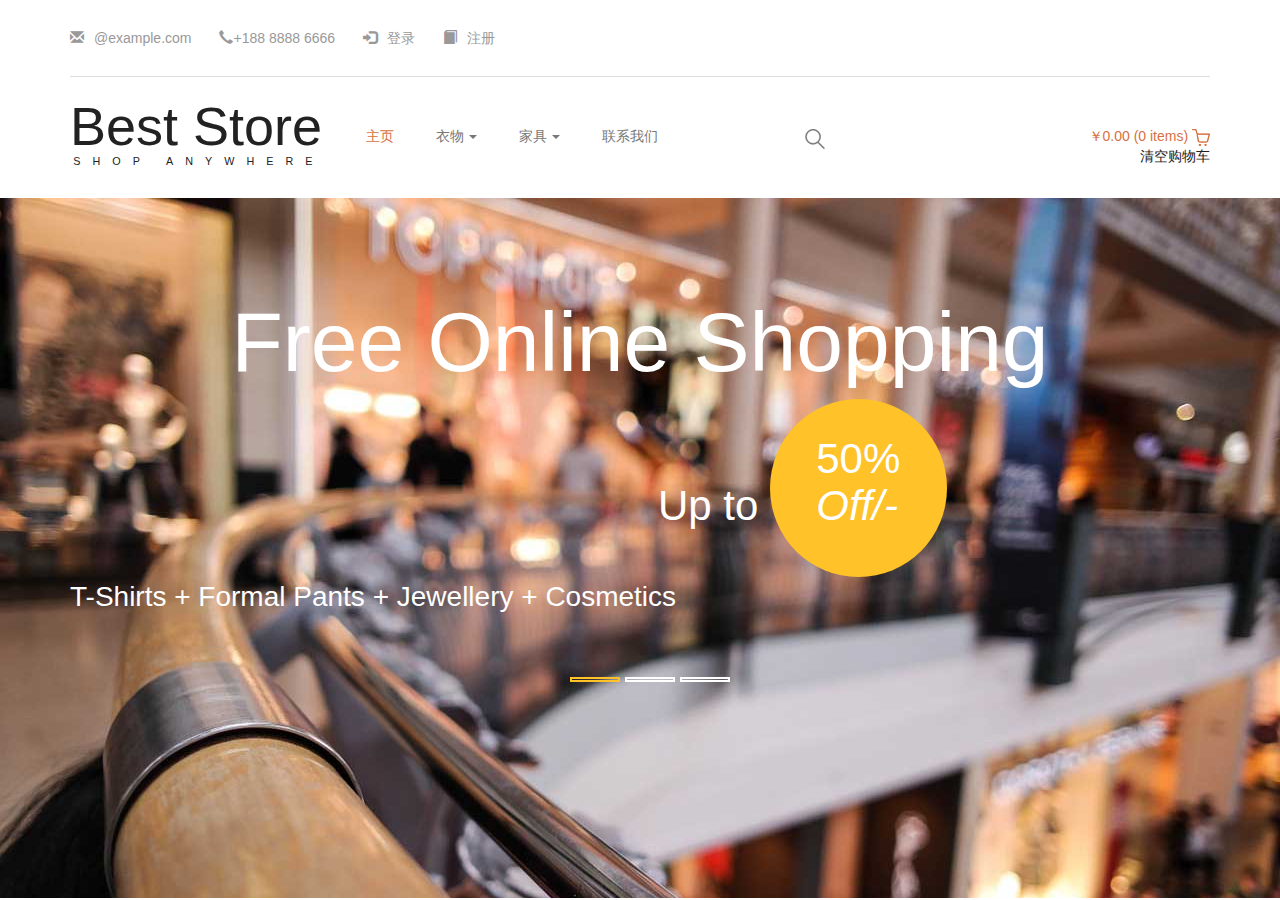
==== index.html @ 9aaaa5e7 "Add files via upload" ====
<!DOCTYPE html>
<html lang="en">
<head>
    <meta charset="UTF-8">
    <meta name="viewport" content="width=device-width, initial-scale=1.0">
    <meta http-equiv="X-UA-Compatible" content="ie=edge">
    <title>Document</title>
    <link rel="stylesheet" href="css/bootstrap.css">
    <link rel="stylesheet" href="css/jquery-ui.css">
    <link href="css/animate.min.css" rel="stylesheet"> 
    <link rel="stylesheet" href="css/style.css">
    <script src="js/wow.min.js"></script>
    <script src="js/jquery.min.js"></script>
    <script src="js/bootstrap-3.1.1.min.js"></script>
    <script src="js/uisearch.js"></script>
    <script src="js/index.js"></script>
    <script src="js/jquery.wmuSlider.js"></script>
</head>
<body>
<!--header-->
    <div class="header">
        <div class="container">
            <div class="header-top clearfloat">
                <ul>
                    <li><i class="glyphicon glyphicon-envelope" aria-hidden="true"></i><a href="#">@example.com</a></li>
                    <li><i class="glyphicon glyphicon-earphone" aria-hidden="true"></i>+188 8888 6666</li>
                    <li><i class="glyphicon glyphicon-log-in" aria-hidden="true"></i><a href="#">登录</a></li>
                    <li><i class="glyphicon glyphicon-book" aria-hidden="true"></i><a href="#">注册</a></li>
                </ul>
            </div>
            <div class="logo-nav">
                <div class="logo-nav-left">
                    <h1><a href="index.html">Best Store<span>SHOP ANYWHERE</span></a></h1>
                </div>
                <div class="logo-nav-middle clearfloat">
                    <ul>
                        <!--头部导航栏-->
                        <li><a href="index.html" class="active">主页</a></li>
                        <li>
                           <a href="#">衣物<b></b></a>
                           <ul class="dropdown">
                               <div class="row hidden">
                                    <div class="col-sm-4">
                                        <ul class="column-dropdown">
                                            <h6>Man's Wear</h6>
                                            <li><a href="products.html">Clothing</a></li>
                                            <li><a href="products.html">Wallets</a></li>
                                            <li><a href="products.html">Shoes</a></li>
                                            <li><a href="products.html">Watches</a></li>
                                            <li><a href="products.html">Accessories</a></li>
                                        </ul>
                                    </div>
                                    <div class="col-sm-4">
                                        <ul class="column-dropdown">
                                            <h6>Women's Wear</h6>
                                            <li><a href="products.html">Clothing</a></li>
											<li><a href="products.html">Wallets,Bags</a></li>
											<li><a href="products.html">Footwear</a></li>
											<li><a href="products.html">Watches</a></li>
											<li><a href="products.html">Accessories</a></li>
											<li><a href="products.html">Jewellery</a></li>
											<li><a href="products.html">Beauty &     Grooming</a></li>
                                        </ul>
                                    </div>
                                    <div class="col-sm-4">
                                        <ul class="column-dropdown">
                                            <h6>Kid's Wear</h6>
                                            <li><a href="products.html">Kids Home Fashion</a></li>
                                            <li><a href="products.html">Boy's Clothing</a></li>
                                            <li><a href="products.html">Girl's Clothing</a></li>
                                            <li><a href="products.html">Shoes</a></li>
                                            <li><a href="products.html">Brand Stores</a></li>
                                        </ul>
                                    </div>
                               </div>
                           </ul>
                        </li>
                        <li>
                            <a href="#">家具<b></b> </a>
                            <ul class="dropdown">
                                <div class="row hidden">
                                    <div class="col-sm-4">
                                        <ul class="column-dropdown">
                                            <h6>家用区</h6>
                                            <li><a href="furniture.html">Cookware</a></li>
                                            <li><a href="furniture.html">Sofas</a></li>
                                            <li><a href="furniture.html">Dining Tables</a></li>
                                            <li><a href="furniture.html">Shoe Racks</a></li>
                                            <li><a href="furniture.html">Home Decor</a></li>
                                        </ul>
                                    </div>
                                    <div class="col-sm-4">
                                        <ul class="column-dropdown">
                                            <h6>办公室区</h6>
                                            <li><a href="furniture.html">Carpets</a></li>
                                            <li><a href="furniture.html">Tables</a></li>
                                            <li><a href="furniture.html">Sofas</a></li>
                                            <li><a href="furniture.html">Shoe Racks</a></li>
                                            <li><a href="furniture.html">Sockets</a></li>
                                            <li><a href="furniture.html">Electrical Machines</a></li>
                                        </ul>
                                    </div>
                                    <div class="col-sm-4">
                                        <ul class="column-dropdown" >
                                            <h6>装饰品</h6>
                                            <li><a href="furniture.html">Toys</a></li>
                                            <li><a href="furniture.html">Wall Clock</a></li>
                                            <li><a href="furniture.html">Lighting</a></li>
                                            <li><a href="furniture.html">Top Brands</a></li>
                                        </ul>
                                    </div>
                                </div>
                            </ul>
                        </li>
                        <li><a>联系我们</a></li>
                    </ul>
                </div>
                <div class="logo-nav-right">
                    <div class="search-box">
                        <div id="sb-search" class="sb-search sb-search-open">
                            <form>
                                <input type="text" placeholder="输入查找内容..." class="sb-search-input">
                                <input type="button" class="sb-search-submit">
                                <span class="sb-icon-search"></span>
                            </form>
                        </div>
                    </div>
                </div>
                <div class="header-right">
                    <a href="#">
                        <span>￥0.00 (0 items)</span>
                        <span><img src="images/bag.png" alt=""></span>
                    </a>
                    <p><a href="#">清空购物车</a></p>
                </div>
            </div>
        </div>
    </div>
<!--//header-->
<!--banner-->
    <div class="banner">
        <div class="container">
            <div class="banner-info">
                <h3>Free Online Shopping</h3>
                <h4>
                    Up to
                    <span>50%<p><i>Off/-</i></p></span>
                </h4>
                <div class="wmuSlider example1">
					<div class="wmuSliderWrapper">
						<article style="position: absolute; width: 100%; opacity: 0;"> 
							<div class="banner-wrap">
								<div class="banner-info1">
									<p>T-Shirts + Formal Pants + Jewellery + Cosmetics</p>
								</div>
							</div>
						</article>
						<article style="position: absolute; width: 100%; opacity: 0;"> 
							<div class="banner-wrap">
								<div class="banner-info1">
									<p>Toys + Furniture + Lighting + Watches</p>
								</div>
							</div>
						</article>
						<article style="position: absolute; width: 100%; opacity: 0;"> 
							<div class="banner-wrap">
								<div class="banner-info1">
									<p>Tops + Books & Media + Sports</p>
								</div>
							</div>
						</article>
					</div>
                </div>
                <script>
                    $(".example1").wmuSlider();
                </script>
            </div>
        </div>
    </div>
    <div class="banner-bottom">
        <div class="container">
            <div class="banner-bottom-grids">
                <div class="banner-bottom-grids-left">
                    <div class="grid">
                    </div>
                </div>
            </div>
        </div>
    </div>
<!--//banner-->
</body>
</html>
---- css/style.css ----
*{
    box-sizing: border-box;
}
html, body{
	background:	#fff;
	font-family: 'Open Sans', sans-serif;
}
ul{
    margin:0;
    padding:0;
}
/*header*/
div.header-top{
    border-bottom:1px solid #dedede;
    padding:2em 0;
}
div.header-top>ul>li{
    float:left;
    list-style:none;
    margin-right:2em;
    color:#999;
}
div.header-top>ul>li>a{
    color:#999;
    margin-left:10px;
    transition: all .6s;
}
div.header-top>ul>li>a:hover{
    color:#ffc299;
    text-decoration:none;
}
div.logo-nav-left{
    float:left;
}
div.logo-nav-left>h1>a{
    font-size:1.5em;
    color:#222;
    text-decoration:none;
} 
div.logo-nav-left>h1>a>span{
    display:block;
    font-size:.2em;
    color:#222;
    letter-spacing: 12px;
    padding-left:.3em
} 
div.logo-nav-middle{
    float:left;
    margin-left:3em;
    margin-top:3.5em;
}
div.logo-nav-right{
    float:left;
    margin-top:2.5em;
}
div.logo-nav-middle>ul>li{
    float:left;
    list-style:none;
    margin-right:3em;
}
div.logo-nav-middle ul li a{
    font-size:1em;
    color:#777;
    transition: all .1s;
    cursor: pointer;
}
div.logo-nav-middle ul li a:hover{
    color:#d8703f;
    text-decoration:none;
}
div.logo-nav-middle ul li a.active{
    color:#d8703f;
    text-decoration:none;
}
div.header-right{
    float:right;

    margin-top:3.5em;
}
div.header-right>p{
    text-align: right;
}
div.header-right>p>a{
    color:#222;
    
}
div.header-right>p>a:hover{

    text-decoration: none;
}
div.header-right>a>span{
    color:#d8703f;
}
div.header-right>a:hover{
    text-decoration: none;
}
div.logo-nav-right{
   position: relative;
   height:50px;
   left:90px;
}
.sb-search{
    position: absolute;
    width:0px;
    height:50px;
    right:0px;
    transition: all .6s;
}
.sb-search-submit {
    background: #fff url(../images/img-sp.png) no-repeat 7px -91px;
    color: transparent;
    border: none;
    outline: none;  
    width:50px;
    height:50px;
    position: absolute;
    right:-50px;
}
.sb-search-input{
    position: absolute;
    width:100%;
    height:50px;
    background:#f5f5f5;
    border:none;
    transition: all .1s;
    padding-left:10px;
}
ul.column-dropdown>li{
    list-style:none;
    
}
ul.dropdown .row{
    width:550px;
    background:#fff;
    border:1px solid #ccc;
    position: absolute;
    z-index: 1000;
}
ul.column-dropdown>h6{
    font-size:1.5em;
    width:8em;
    padding-bottom:10px;
    border-bottom:1px solid #ccc;
}
.logo-nav-middle>ul>li>a>b{
    display: inline-block;
    border-top:4px solid #777;
    margin-left:5px;
    padding-bottom:2px;
    border-right:4px solid transparent;
    border-left:4px solid transparent;
}
/*banner*/
div.banner{
    background:url(../images/banner.jpg) no-repeat 0px 0px;
    background-size:cover;
    width:100%;
    min-height:700px;
    margin-top:20px;
}
.banner-info{
    margin:7em 0 0 0;
}
.banner>.container h3{
    color:#fff;
    font-size:6em;
    text-align: center;
    
}
.banner-info>h4{
    font-size:3em;
    color:#fff;
    margin:0 0 0 14em;
    font-weight:300;
}
.banner-info>h4>span{
    padding:0.9em 1.1em;
    background: #ffc229;
    border-radius:100%;
    display:inline-block;
}
.banner-info1>p{
    font-size:2em;
    color:#fff;
}
.wmuSliderPagination{
    position: absolute;
    margin:50px auto;
    margin-left:500px;
}
.wmuSliderPagination li{
    float:left;
    list-style:none;
    margin-right:5px;
}
.wmuSliderPagination a{
    display:block;
    color:transparent;
    width:50px;
    height:5px;
    border:2px solid #fff;
    background:transparent;
}
.wmuSliderPagination a.wmuActive {
    background: transparent;
    border: 2px solid #ffc229;
}
/*//banner*/









/*清除浮动带来的影响*/
.clearfloat:after{
    display: block;
    clear:both;
    content:"";
    visibility:hidden;
    height:0;
}
.clearfloat{
    zoom:1;
}
/**/
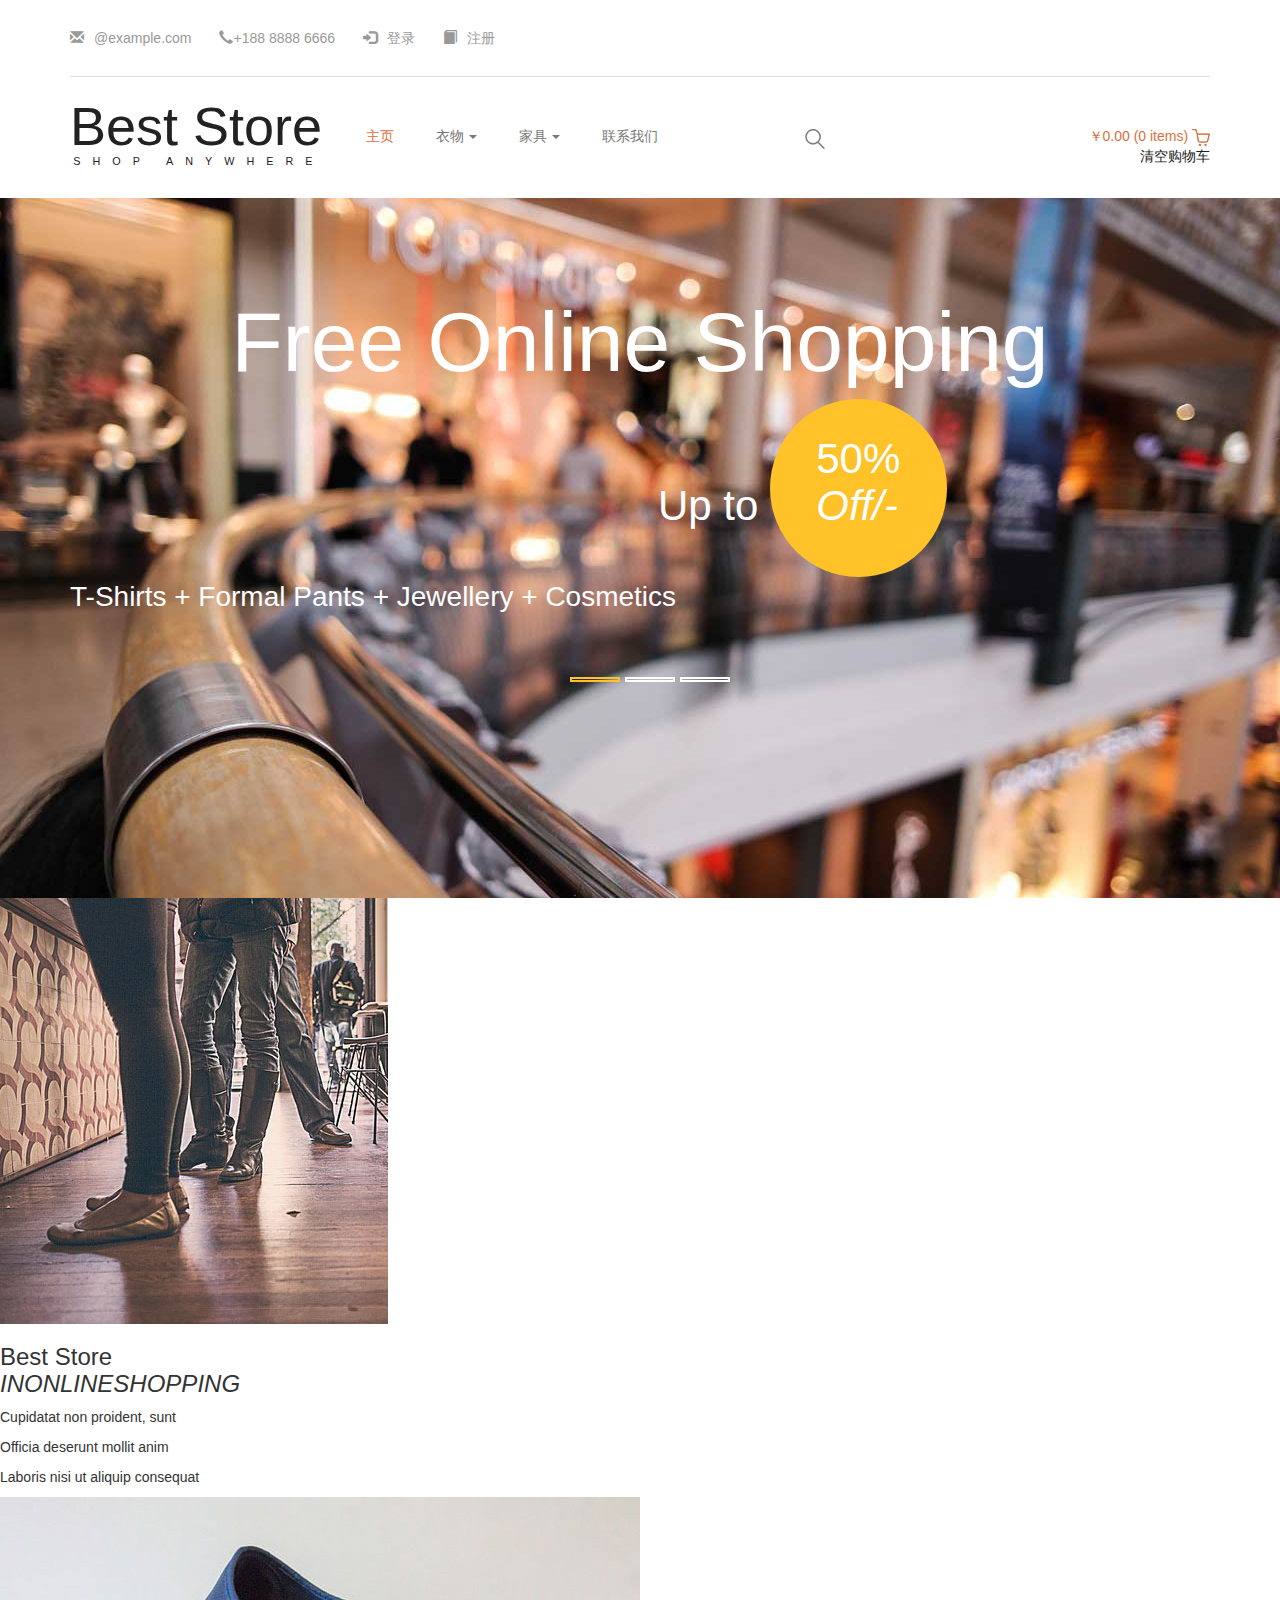
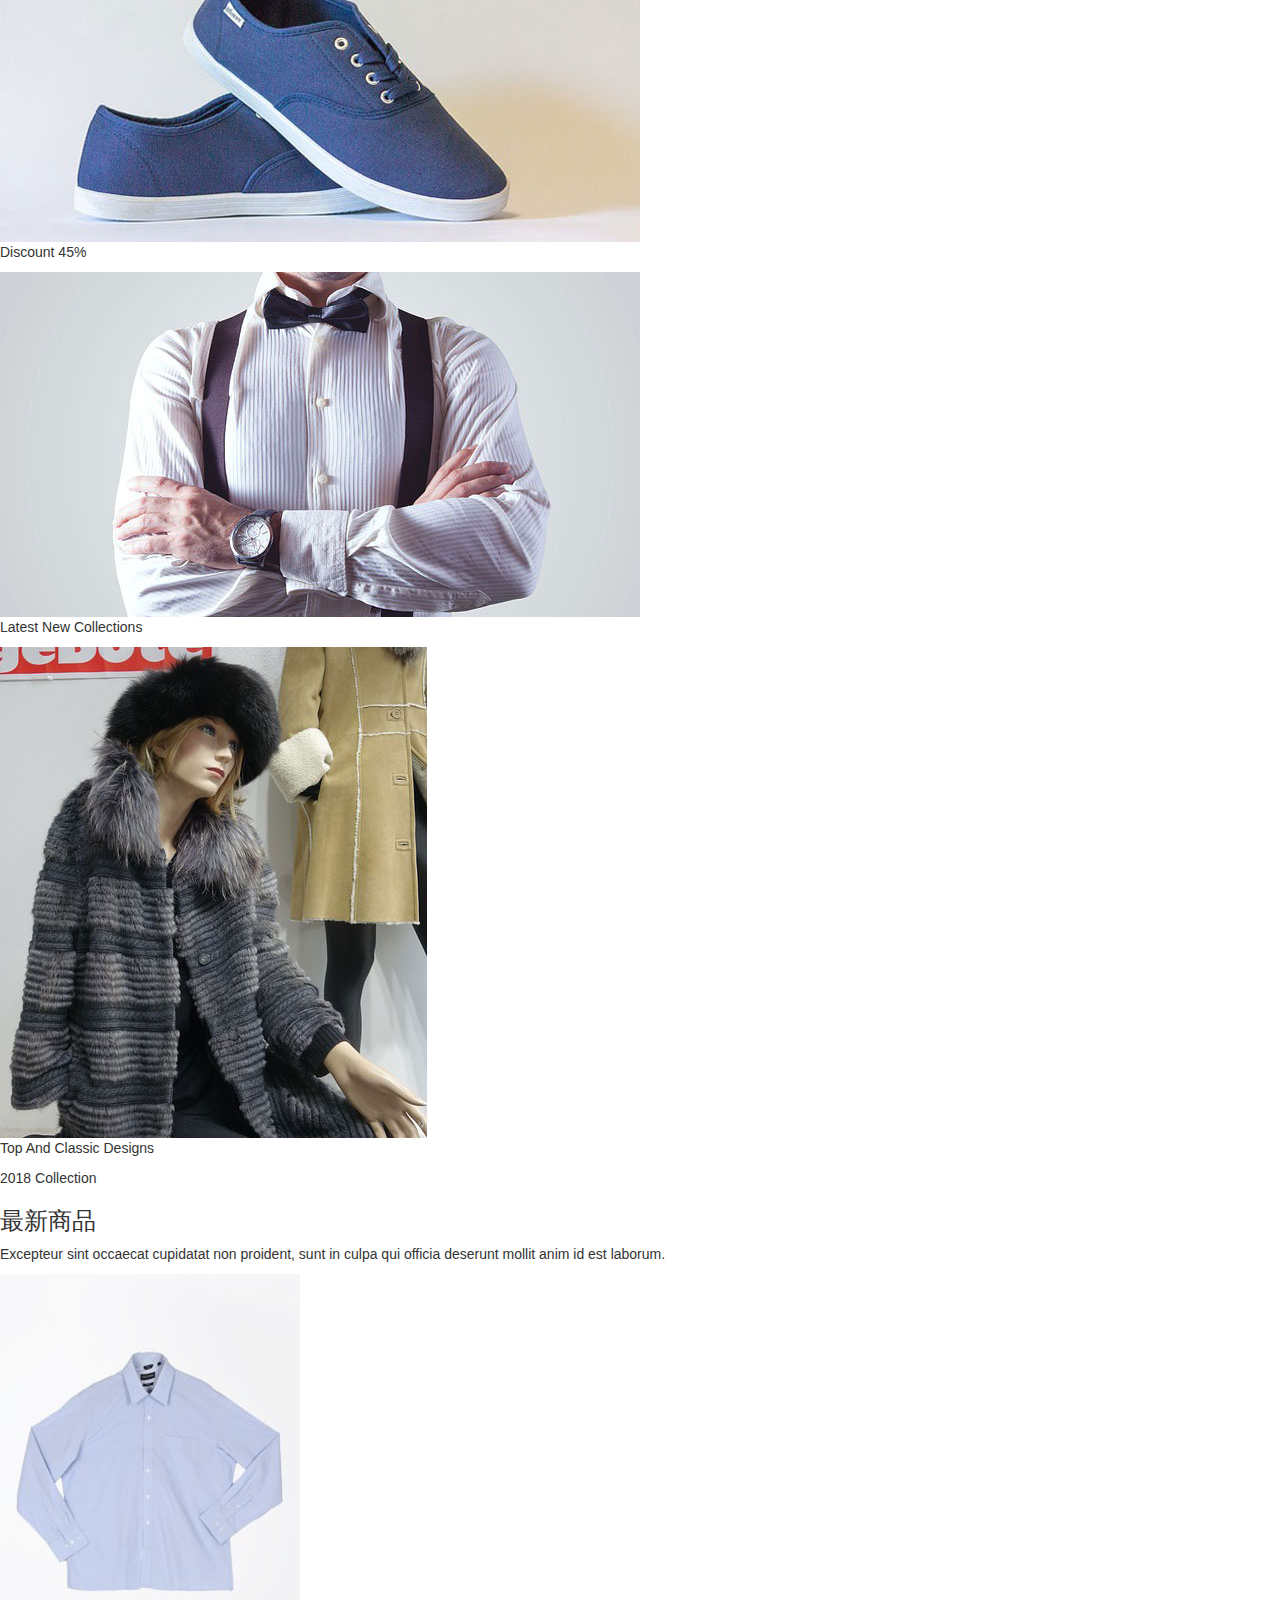
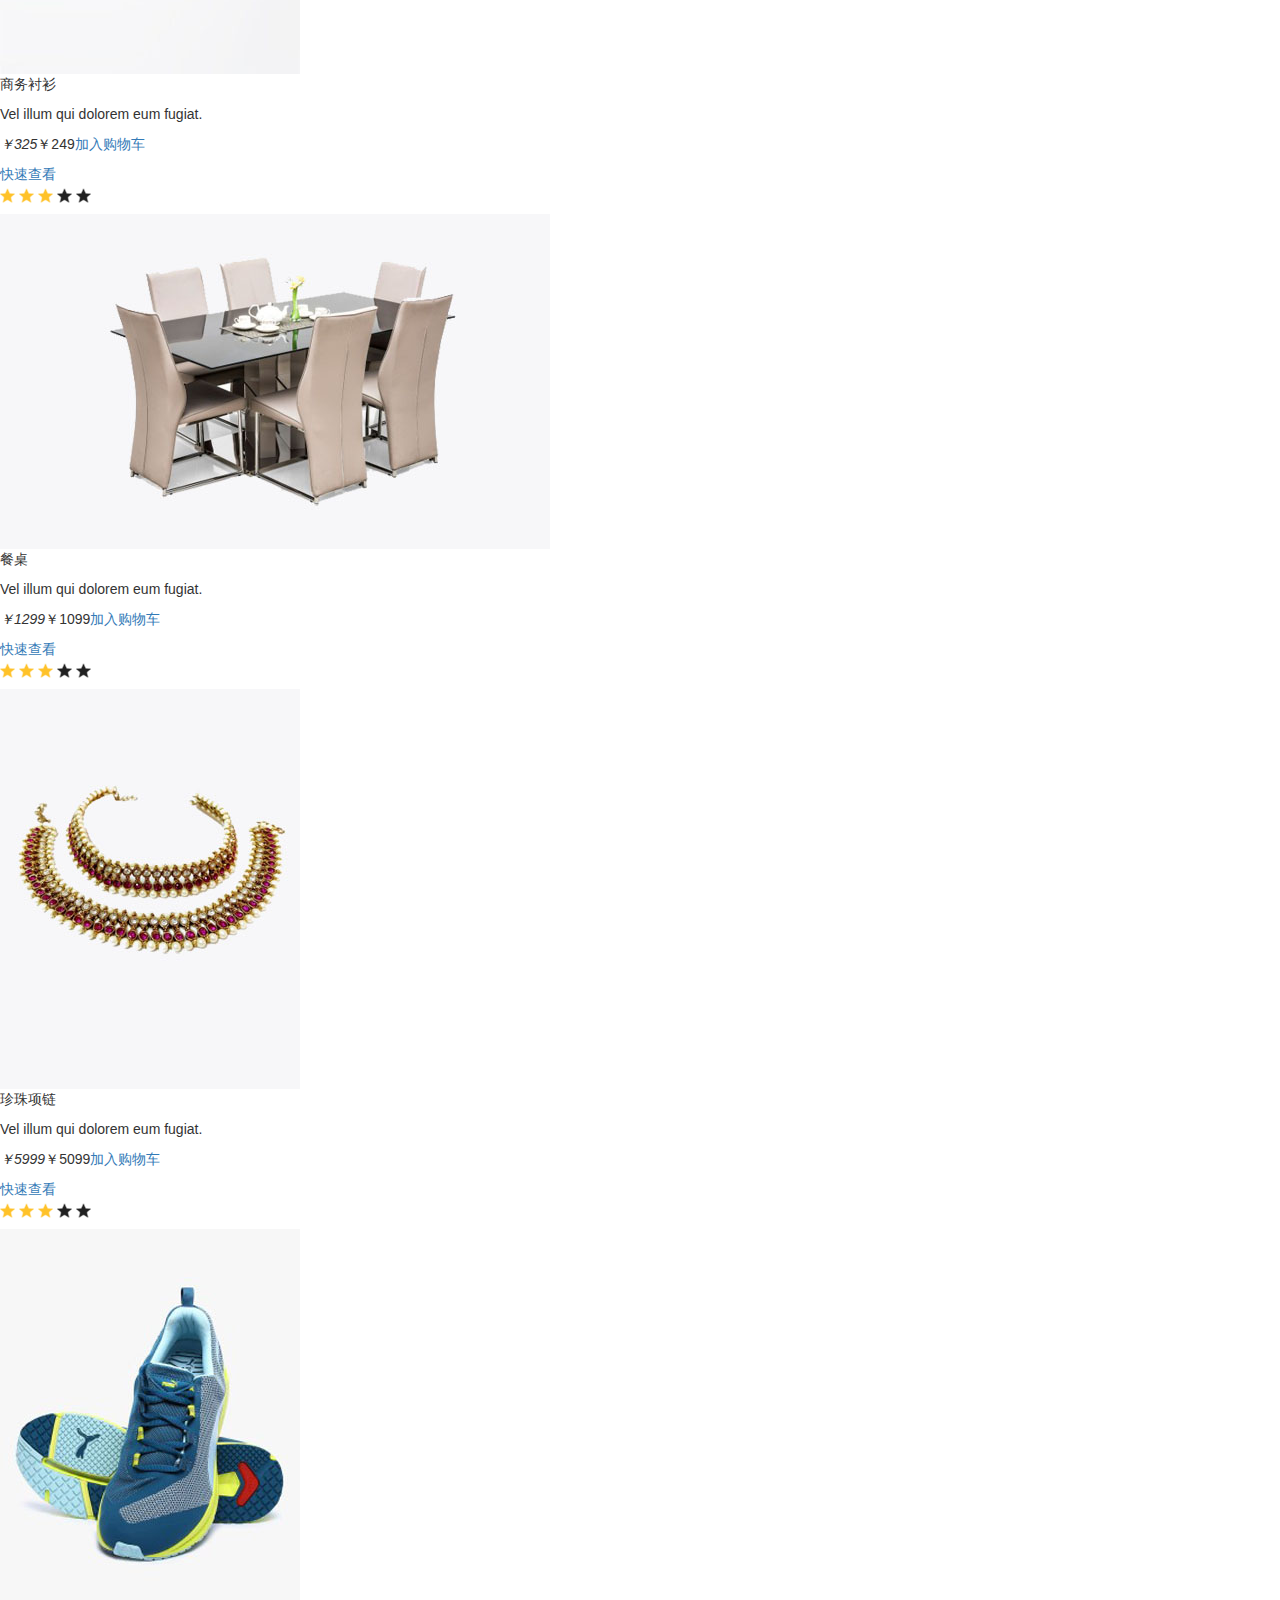
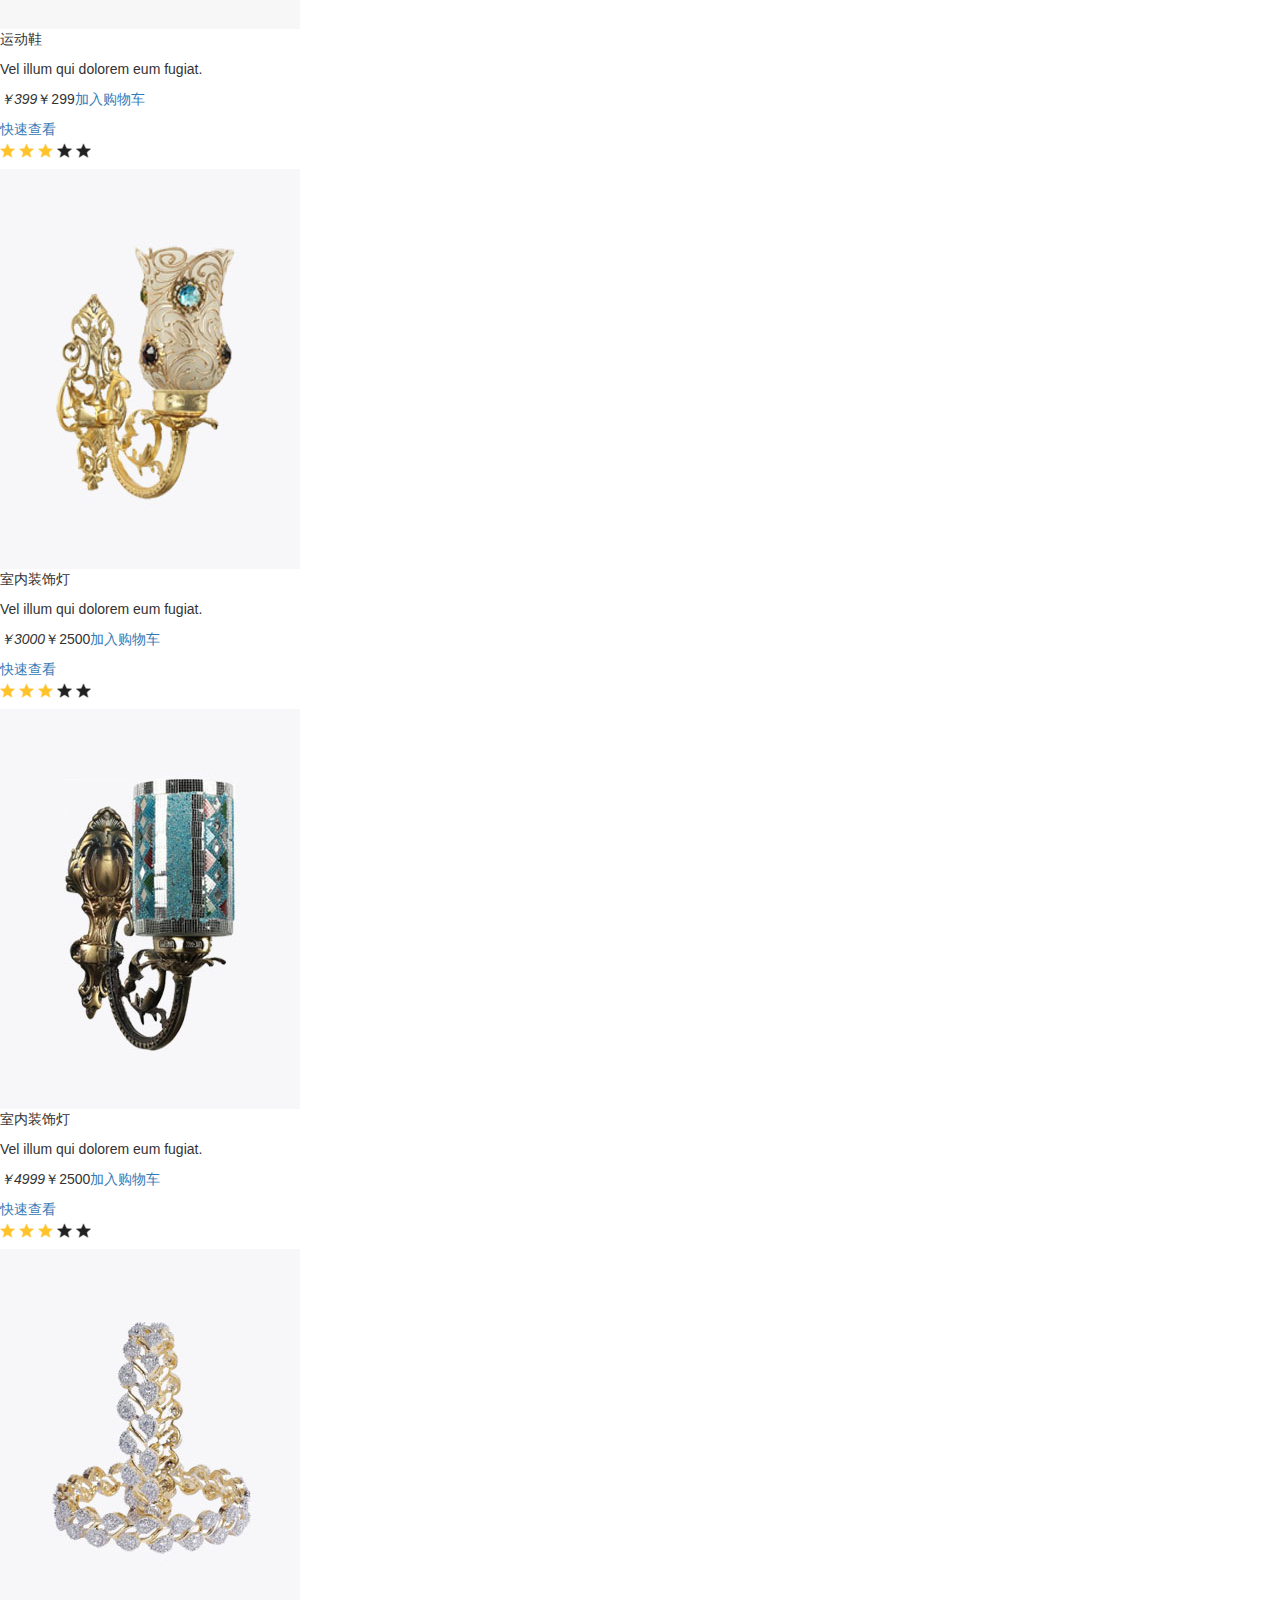
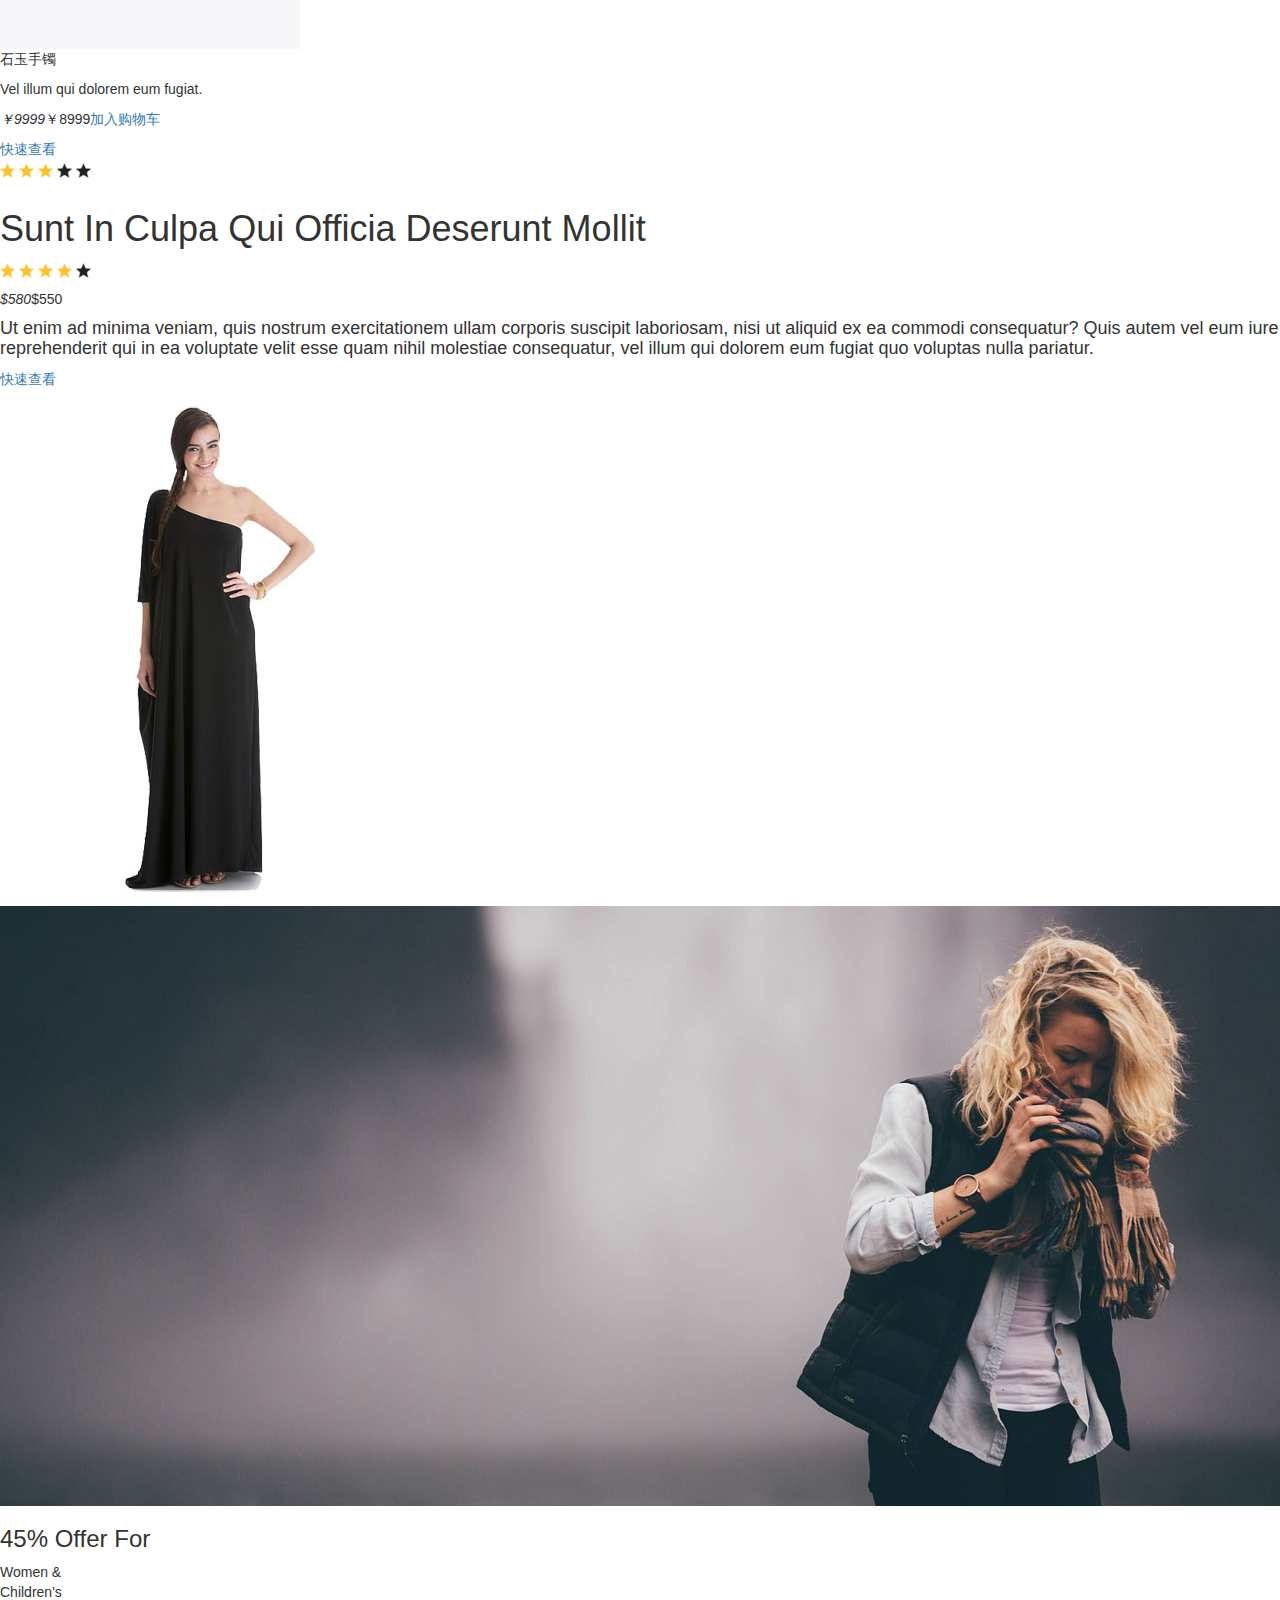
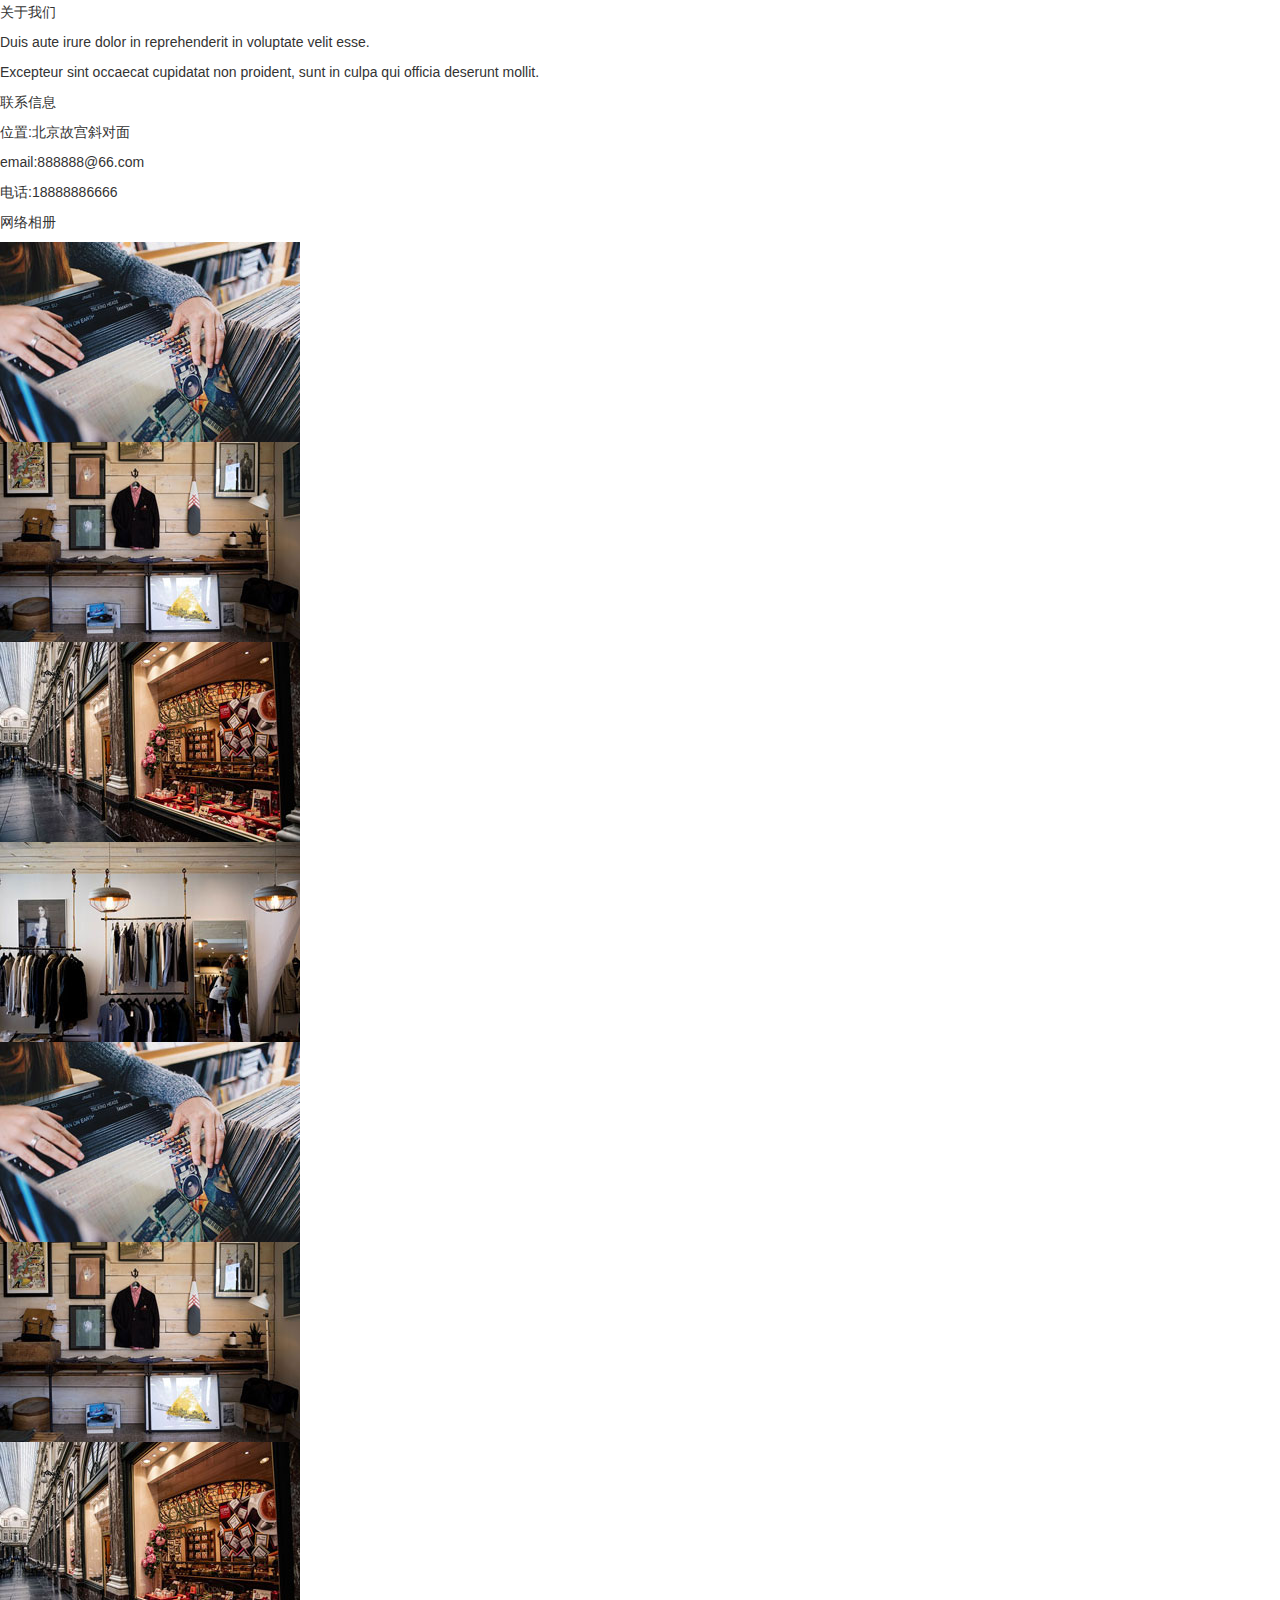
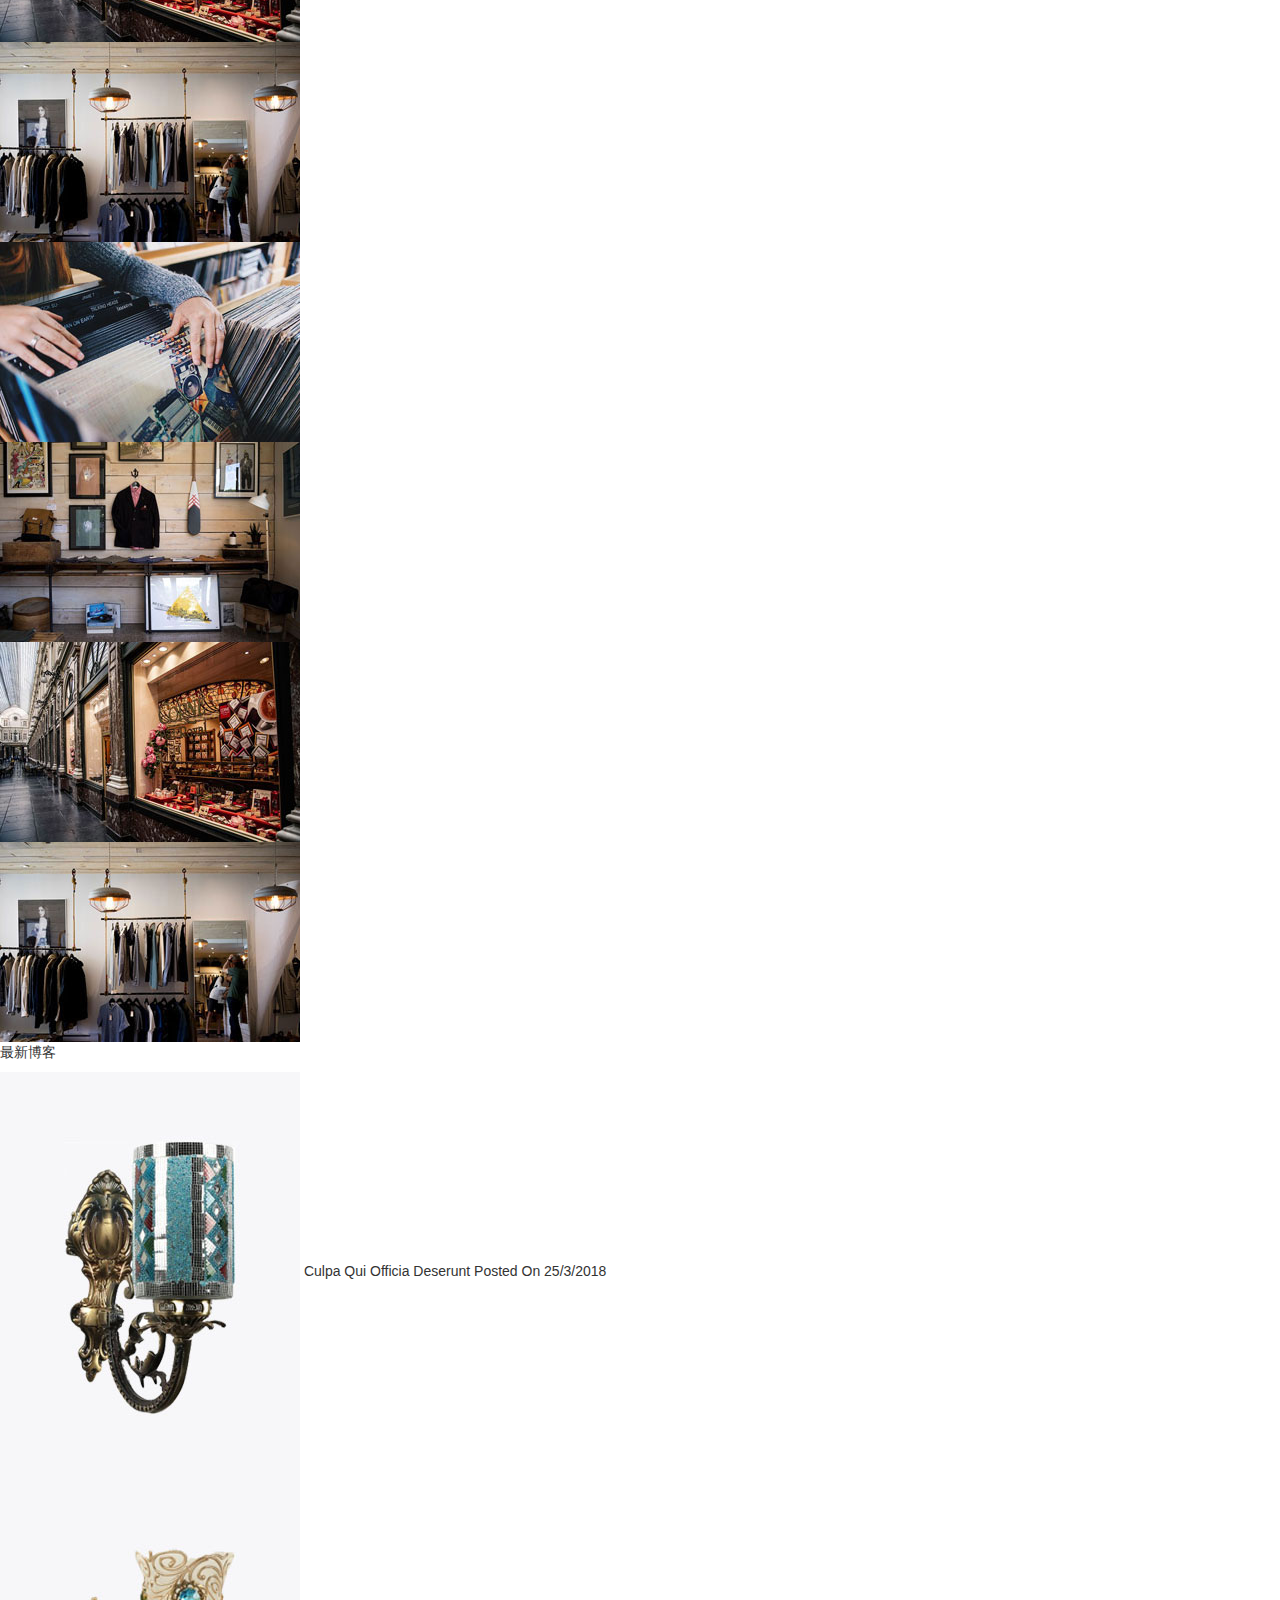
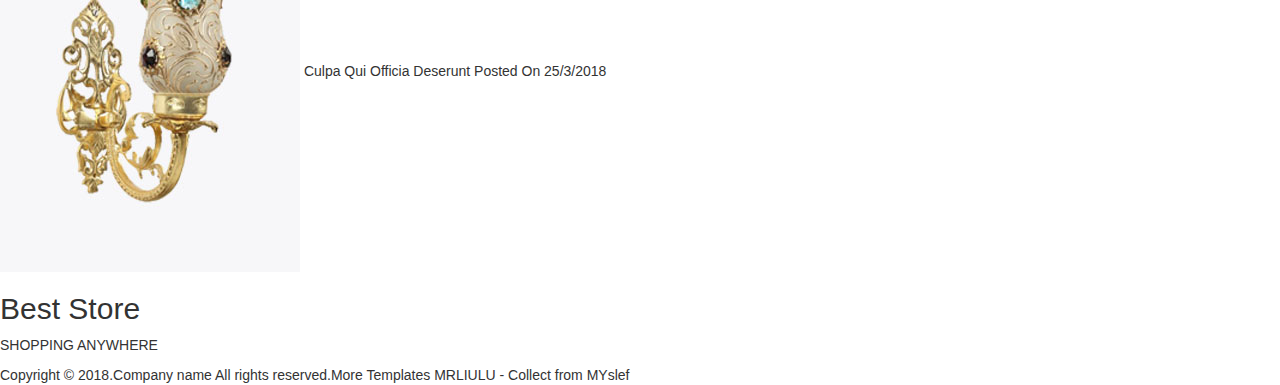
==== commit 6250f037: "Add files via upload" ====
--- a/index.html
+++ b/index.html
@@ -1,192 +1,436 @@
 <!DOCTYPE html>
-<html lang="en">
-<head>
-    <meta charset="UTF-8">
-    <meta name="viewport" content="width=device-width, initial-scale=1.0">
-    <meta http-equiv="X-UA-Compatible" content="ie=edge">
-    <title>Document</title>
-    <link rel="stylesheet" href="css/bootstrap.css">
-    <link rel="stylesheet" href="css/jquery-ui.css">
-    <link href="css/animate.min.css" rel="stylesheet"> 
-    <link rel="stylesheet" href="css/style.css">
-    <script src="js/wow.min.js"></script>
-    <script src="js/jquery.min.js"></script>
-    <script src="js/bootstrap-3.1.1.min.js"></script>
-    <script src="js/uisearch.js"></script>
-    <script src="js/index.js"></script>
-    <script src="js/jquery.wmuSlider.js"></script>
-</head>
-<body>
-<!--header-->
-    <div class="header">
-        <div class="container">
-            <div class="header-top clearfloat">
-                <ul>
-                    <li><i class="glyphicon glyphicon-envelope" aria-hidden="true"></i><a href="#">@example.com</a></li>
-                    <li><i class="glyphicon glyphicon-earphone" aria-hidden="true"></i>+188 8888 6666</li>
-                    <li><i class="glyphicon glyphicon-log-in" aria-hidden="true"></i><a href="#">登录</a></li>
-                    <li><i class="glyphicon glyphicon-book" aria-hidden="true"></i><a href="#">注册</a></li>
-                </ul>
-            </div>
-            <div class="logo-nav">
-                <div class="logo-nav-left">
-                    <h1><a href="index.html">Best Store<span>SHOP ANYWHERE</span></a></h1>
-                </div>
-                <div class="logo-nav-middle clearfloat">
-                    <ul>
-                        <!--头部导航栏-->
-                        <li><a href="index.html" class="active">主页</a></li>
-                        <li>
-                           <a href="#">衣物<b></b></a>
-                           <ul class="dropdown">
-                               <div class="row hidden">
-                                    <div class="col-sm-4">
-                                        <ul class="column-dropdown">
-                                            <h6>Man's Wear</h6>
-                                            <li><a href="products.html">Clothing</a></li>
-                                            <li><a href="products.html">Wallets</a></li>
-                                            <li><a href="products.html">Shoes</a></li>
-                                            <li><a href="products.html">Watches</a></li>
-                                            <li><a href="products.html">Accessories</a></li>
-                                        </ul>
-                                    </div>
-                                    <div class="col-sm-4">
-                                        <ul class="column-dropdown">
-                                            <h6>Women's Wear</h6>
-                                            <li><a href="products.html">Clothing</a></li>
-											<li><a href="products.html">Wallets,Bags</a></li>
-											<li><a href="products.html">Footwear</a></li>
-											<li><a href="products.html">Watches</a></li>
-											<li><a href="products.html">Accessories</a></li>
-											<li><a href="products.html">Jewellery</a></li>
-											<li><a href="products.html">Beauty &     Grooming</a></li>
-                                        </ul>
-                                    </div>
-                                    <div class="col-sm-4">
-                                        <ul class="column-dropdown">
-                                            <h6>Kid's Wear</h6>
-                                            <li><a href="products.html">Kids Home Fashion</a></li>
-                                            <li><a href="products.html">Boy's Clothing</a></li>
-                                            <li><a href="products.html">Girl's Clothing</a></li>
-                                            <li><a href="products.html">Shoes</a></li>
-                                            <li><a href="products.html">Brand Stores</a></li>
-                                        </ul>
-                                    </div>
-                               </div>
-                           </ul>
-                        </li>
-                        <li>
-                            <a href="#">家具<b></b> </a>
-                            <ul class="dropdown">
-                                <div class="row hidden">
-                                    <div class="col-sm-4">
-                                        <ul class="column-dropdown">
-                                            <h6>家用区</h6>
-                                            <li><a href="furniture.html">Cookware</a></li>
-                                            <li><a href="furniture.html">Sofas</a></li>
-                                            <li><a href="furniture.html">Dining Tables</a></li>
-                                            <li><a href="furniture.html">Shoe Racks</a></li>
-                                            <li><a href="furniture.html">Home Decor</a></li>
-                                        </ul>
-                                    </div>
-                                    <div class="col-sm-4">
-                                        <ul class="column-dropdown">
-                                            <h6>办公室区</h6>
-                                            <li><a href="furniture.html">Carpets</a></li>
-                                            <li><a href="furniture.html">Tables</a></li>
-                                            <li><a href="furniture.html">Sofas</a></li>
-                                            <li><a href="furniture.html">Shoe Racks</a></li>
-                                            <li><a href="furniture.html">Sockets</a></li>
-                                            <li><a href="furniture.html">Electrical Machines</a></li>
-                                        </ul>
-                                    </div>
-                                    <div class="col-sm-4">
-                                        <ul class="column-dropdown" >
-                                            <h6>装饰品</h6>
-                                            <li><a href="furniture.html">Toys</a></li>
-                                            <li><a href="furniture.html">Wall Clock</a></li>
-                                            <li><a href="furniture.html">Lighting</a></li>
-                                            <li><a href="furniture.html">Top Brands</a></li>
-                                        </ul>
-                                    </div>
-                                </div>
-                            </ul>
-                        </li>
-                        <li><a>联系我们</a></li>
-                    </ul>
-                </div>
-                <div class="logo-nav-right">
-                    <div class="search-box">
-                        <div id="sb-search" class="sb-search sb-search-open">
-                            <form>
-                                <input type="text" placeholder="输入查找内容..." class="sb-search-input">
-                                <input type="button" class="sb-search-submit">
-                                <span class="sb-icon-search"></span>
-                            </form>
-                        </div>
-                    </div>
-                </div>
-                <div class="header-right">
-                    <a href="#">
-                        <span>￥0.00 (0 items)</span>
-                        <span><img src="images/bag.png" alt=""></span>
-                    </a>
-                    <p><a href="#">清空购物车</a></p>
-                </div>
-            </div>
-        </div>
-    </div>
-<!--//header-->
-<!--banner-->
-    <div class="banner">
-        <div class="container">
-            <div class="banner-info">
-                <h3>Free Online Shopping</h3>
-                <h4>
-                    Up to
-                    <span>50%<p><i>Off/-</i></p></span>
-                </h4>
-                <div class="wmuSlider example1">
-					<div class="wmuSliderWrapper">
-						<article style="position: absolute; width: 100%; opacity: 0;"> 
-							<div class="banner-wrap">
-								<div class="banner-info1">
-									<p>T-Shirts + Formal Pants + Jewellery + Cosmetics</p>
+<html lang="Ch">
+	<head>
+		<meta charset="UTF-8">
+		<meta name="viewport" content="width=device-width, initial-scale=1.0">
+		<meta http-equiv="X-UA-Compatible" content="ie=edge">
+		<title>Document</title>
+		<link rel="stylesheet" href="css/bootstrap.css">
+		<link rel="stylesheet" href="css/jquery-ui.css">
+		<link href="css/animate.min.css" rel="stylesheet">
+		<link rel="stylesheet" href="css/style.css">
+		<script src="js/wow.min.js"></script>
+		<script src="js/jquery.min.js"></script>
+		<script src="js/bootstrap-3.1.1.min.js"></script>
+		<script src="js/uisearch.js"></script>
+		<script src="js/index.js"></script>
+		<script src="js/jquery.wmuSlider.js"></script>
+	</head>
+	<body>
+		<!--header-->
+		<div class="header">
+			<div class="container">
+				<div class="header-top clearfloat">
+					<ul>
+						<li><i class="glyphicon glyphicon-envelope" aria-hidden="true"></i><a href="#">@example.com</a></li>
+						<li><i class="glyphicon glyphicon-earphone" aria-hidden="true"></i>+188 8888 6666</li>
+						<li><i class="glyphicon glyphicon-log-in" aria-hidden="true"></i><a href="#">登录</a></li>
+						<li><i class="glyphicon glyphicon-book" aria-hidden="true"></i><a href="#">注册</a></li>
+					</ul>
+				</div>
+				<div class="logo-nav">
+					<div class="logo-nav-left">
+						<h1><a href="index.html">Best Store<span>SHOP ANYWHERE</span></a></h1>
+					</div>
+					<div class="logo-nav-middle clearfloat">
+						<ul>
+							<!--头部导航栏-->
+							<li><a href="index.html" class="active">主页</a></li>
+							<li>
+								<a href="#">衣物<b></b></a>
+								<ul class="dropdown">
+									<div class="row hidden">
+										<div class="col-sm-4">
+											<ul class="column-dropdown">
+												<h6>Man's Wear</h6>
+												<li><a href="products.html">Clothing</a></li>
+												<li><a href="products.html">Wallets</a></li>
+												<li><a href="products.html">Shoes</a></li>
+												<li><a href="products.html">Watches</a></li>
+												<li><a href="products.html">Accessories</a></li>
+											</ul>
+										</div>
+										<div class="col-sm-4">
+											<ul class="column-dropdown">
+												<h6>Women's Wear</h6>
+												<li><a href="products.html">Clothing</a></li>
+												<li><a href="products.html">Wallets,Bags</a></li>
+												<li><a href="products.html">Footwear</a></li>
+												<li><a href="products.html">Watches</a></li>
+												<li><a href="products.html">Accessories</a></li>
+												<li><a href="products.html">Jewellery</a></li>
+												<li><a href="products.html">Beauty & Grooming</a></li>
+											</ul>
+										</div>
+										<div class="col-sm-4">
+											<ul class="column-dropdown">
+												<h6>Kid's Wear</h6>
+												<li><a href="products.html">Kids Home Fashion</a></li>
+												<li><a href="products.html">Boy's Clothing</a></li>
+												<li><a href="products.html">Girl's Clothing</a></li>
+												<li><a href="products.html">Shoes</a></li>
+												<li><a href="products.html">Brand Stores</a></li>
+											</ul>
+										</div>
+									</div>
+								</ul>
+							</li>
+							<li>
+								<a href="#">家具<b></b> </a>
+								<ul class="dropdown">
+									<div class="row hidden">
+										<div class="col-sm-4">
+											<ul class="column-dropdown">
+												<h6>家用区</h6>
+												<li><a href="furniture.html">Cookware</a></li>
+												<li><a href="furniture.html">Sofas</a></li>
+												<li><a href="furniture.html">Dining Tables</a></li>
+												<li><a href="furniture.html">Shoe Racks</a></li>
+												<li><a href="furniture.html">Home Decor</a></li>
+											</ul>
+										</div>
+										<div class="col-sm-4">
+											<ul class="column-dropdown">
+												<h6>办公室区</h6>
+												<li><a href="furniture.html">Carpets</a></li>
+												<li><a href="furniture.html">Tables</a></li>
+												<li><a href="furniture.html">Sofas</a></li>
+												<li><a href="furniture.html">Shoe Racks</a></li>
+												<li><a href="furniture.html">Sockets</a></li>
+												<li><a href="furniture.html">Electrical Machines</a></li>
+											</ul>
+										</div>
+										<div class="col-sm-4">
+											<ul class="column-dropdown">
+												<h6>装饰品</h6>
+												<li><a href="furniture.html">Toys</a></li>
+												<li><a href="furniture.html">Wall Clock</a></li>
+												<li><a href="furniture.html">Lighting</a></li>
+												<li><a href="furniture.html">Top Brands</a></li>
+											</ul>
+										</div>
+									</div>
+								</ul>
+							</li>
+							<li><a>联系我们</a></li>
+						</ul>
+					</div>
+					<div class="logo-nav-right">
+						<div class="search-box">
+							<div id="sb-search" class="sb-search sb-search-open">
+								<form>
+									<input type="text" placeholder="输入查找内容..." class="sb-search-input">
+									<input type="button" class="sb-search-submit">
+									<span class="sb-icon-search"></span>
+								</form>
+							</div>
+						</div>
+					</div>
+					<div class="header-right">
+						<a href="#">
+							<span>￥0.00 (0 items)</span>
+							<span><img src="images/bag.png" alt=""></span>
+						</a>
+						<p><a href="#">清空购物车</a></p>
+					</div>
+				</div>
+			</div>
+		</div>
+		<!--//header-->
+		<!--banner-->
+		<div class="banner">
+			<div class="container">
+				<div class="banner-info">
+					<h3>Free Online Shopping</h3>
+					<h4>
+						Up to
+						<span>50%<p><i>Off/-</i></p></span>
+					</h4>
+					<div class="wmuSlider example1">
+						<div class="wmuSliderWrapper">
+							<article style="position: absolute; width: 100%; opacity: 0;">
+								<div class="banner-wrap">
+									<div class="banner-info1">
+										<p>T-Shirts + Formal Pants + Jewellery + Cosmetics</p>
+									</div>
 								</div>
+							</article>
+							<article style="position: absolute; width: 100%; opacity: 0;">
+								<div class="banner-wrap">
+									<div class="banner-info1">
+										<p>Toys + Furniture + Lighting + Watches</p>
+									</div>
+								</div>
+							</article>
+							<article style="position: absolute; width: 100%; opacity: 0;">
+								<div class="banner-wrap">
+									<div class="banner-info1">
+										<p>Tops + Books & Media + Sports</p>
+									</div>
+								</div>
+							</article>
+						</div>
+					</div>
+					<script>
+						$(".example1").wmuSlider();
+					</script>
+				</div>
+			</div>
+		</div>
+		<div class="banner-bottom">
+			<div class="banner-bottom-content">
+				<div class="banner-bottom-content-left">
+					<img src="images/4.jpg">
+					<h3>Best <span>Store</span><br><i>INONLINESHOPPING</i></h3>
+					<p>Cupidatat non proident, sunt</p>
+					<p>Officia deserunt mollit anim</p>
+					<p>Laboris nisi ut aliquip consequat</p>
+				</div>
+				<div class="banner-bottom-content-middle">
+					<div>
+						<img src="images/1.jpg" alt="">
+						<p>Discount 45%</p>
+					</div>
+					<div>
+						<img src="images/2.jpg" alt="">
+						<div>
+							<div>
+								<p>Latest New Collections</p>
 							</div>
-						</article>
-						<article style="position: absolute; width: 100%; opacity: 0;"> 
-							<div class="banner-wrap">
-								<div class="banner-info1">
-									<p>Toys + Furniture + Lighting + Watches</p>
-								</div>
-							</div>
-						</article>
-						<article style="position: absolute; width: 100%; opacity: 0;"> 
-							<div class="banner-wrap">
-								<div class="banner-info1">
-									<p>Tops + Books & Media + Sports</p>
-								</div>
-							</div>
-						</article>
-					</div>
-                </div>
-                <script>
-                    $(".example1").wmuSlider();
-                </script>
-            </div>
-        </div>
-    </div>
-    <div class="banner-bottom">
-        <div class="container">
-            <div class="banner-bottom-grids">
-                <div class="banner-bottom-grids-left">
-                    <div class="grid">
-                    </div>
-                </div>
-            </div>
-        </div>
-    </div>
-<!--//banner-->
-</body>
-</html>+						</div>
+					</div>
+				</div>
+				<div class="banner-bottom-content-right">
+					<img src="images/3.jpg">
+					<p>Top And Classic Designs</p>
+					<span>2018 Collection</span>
+				</div>
+			</div>
+		</div>
+		<!--//banner-->
+		<!--collections-->
+		<div class="collect">
+			<div class="collect-content">
+				<div class="collect-content-top ">
+					<h3>最新商品</h3>
+					<p>Excepteur sint occaecat cupidatat non proident, sunt in culpa qui officia deserunt mollit anim id est laborum.</p>
+				</div>
+				<div class="collect-content-bottom clearfix">
+					<div class="collect-content-bottom-one">
+						<img src="images/7.jpg" alt="">
+						<p>商务衬衫</p>
+						<p>Vel illum qui dolorem eum fugiat.</p>
+						<p>
+							<i>￥325</i><span>￥249</span><a>加入购物车</a>
+						</p>
+						<a>快速查看</a>
+						<p>
+							<img src="images/2.png" alt="">
+							<img src="images/2.png" alt="">
+							<img src="images/2.png" alt="">
+							<img src="images/1.png" alt="">
+							<img src="images/1.png" alt="">
+						</p>
+					</div>
+					<div class="collect-content-bottom-two">
+						<img src="images/5.jpg" alt="">
+						<p>餐桌</p>
+						<p>Vel illum qui dolorem eum fugiat.</p>
+						<p>
+							<i>￥1299</i><span>￥1099</span><a>加入购物车</a>
+						</p>
+						<a>快速查看</a>
+						<p>
+							<img src="images/2.png" alt="">
+							<img src="images/2.png" alt="">
+							<img src="images/2.png" alt="">
+							<img src="images/1.png" alt="">
+							<img src="images/1.png" alt="">
+						</p>
+					</div>
+					<div class="collect-content-bottom-three">
+						<img src="images/10.jpg" alt="">
+						<p>珍珠项链</p>
+						<p>Vel illum qui dolorem eum fugiat.</p>
+						<p>
+							<i>￥5999</i><span>￥5099</span><a>加入购物车</a>
+						</p>
+						<a>快速查看</a>
+						<p>
+							<img src="images/2.png" alt="">
+							<img src="images/2.png" alt="">
+							<img src="images/2.png" alt="">
+							<img src="images/1.png" alt="">
+							<img src="images/1.png" alt="">
+						</p>
+					</div>
+					<div class="collect-content-bottom-four">
+						<img src="images/8.jpg" alt="">
+						<p>运动鞋</p>
+						<p>Vel illum qui dolorem eum fugiat.</p>
+						<p>
+							<i>￥399</i><span>￥299</span><a>加入购物车</a>
+						</p>
+						<a>快速查看</a>
+						<p>
+							<img src="images/2.png" alt="">
+							<img src="images/2.png" alt="">
+							<img src="images/2.png" alt="">
+							<img src="images/1.png" alt="">
+							<img src="images/1.png" alt="">
+						</p>
+					</div>
+					<div class="collect-content-bottom-five">
+						<img src="images/6.jpg" alt="">
+						<p>室内装饰灯</p>
+						<p>Vel illum qui dolorem eum fugiat.</p>
+						<p>
+							<i>￥3000</i><span>￥2500</span><a>加入购物车</a>
+						</p>
+						<a>快速查看</a>
+						<p>
+							<img src="images/2.png" alt="">
+							<img src="images/2.png" alt="">
+							<img src="images/2.png" alt="">
+							<img src="images/1.png" alt="">
+							<img src="images/1.png" alt="">
+						</p>
+					</div>
+					<div class="collect-content-bottom-six">
+						<img src="images/9.jpg" alt="">
+						<p>室内装饰灯</p>
+						<p>Vel illum qui dolorem eum fugiat.</p>
+						<p>
+							<i>￥4999</i><span>￥2500</span><a>加入购物车</a>
+						</p>
+						<a>快速查看</a>
+						<p>
+							<img src="images/2.png" alt="">
+							<img src="images/2.png" alt="">
+							<img src="images/2.png" alt="">
+							<img src="images/1.png" alt="">
+							<img src="images/1.png" alt="">
+						</p>
+					</div>
+					<div class="collect-content-bottom-seven">
+						<img src="images/11.jpg" alt="">
+						<p>石玉手镯</p>
+						<p>Vel illum qui dolorem eum fugiat.</p>
+						<p>
+							<i>￥9999</i><span>￥8999</span><a>加入购物车</a>
+						</p>
+						<a>快速查看</a>
+						<p>
+							<img src="images/2.png" alt="">
+							<img src="images/2.png" alt="">
+							<img src="images/2.png" alt="">
+							<img src="images/1.png" alt="">
+							<img src="images/1.png" alt="">
+						</p>
+					</div>
+				</div>
+			</div>
+		</div>
+		<!--//comllecttions-->
+		<!--timer-->
+		<div class="timer">
+			<div class="timer-content clearfix">
+				<div class="timer-content-left">
+					<h1>Sunt In Culpa Qui Officia Deserunt Mollit</h1>
+						<p>
+							<img src="images/2.png" alt="">
+							<img src="images/2.png" alt="">
+							<img src="images/2.png" alt="">
+							<img src="images/2.png" alt="">
+							<img src="images/1.png" alt="">
+						</p>
+						<p>
+							<i>$580</i><span>$550</span>
+						</p>
+						<h4>Ut enim ad minima veniam, quis nostrum exercitationem ullam corporis suscipit laboriosam, nisi ut aliquid ex ea commodi consequatur? Quis autem vel eum iure reprehenderit qui in ea voluptate velit esse quam nihil molestiae consequatur, vel illum qui dolorem eum fugiat quo voluptas nulla pariatur.</h4>
+						<a>快速查看</a>
+				</div>
+				<div class="timer-content-right">
+					<img src="images/17.jpg" >
+				</div>
+			</div>
+		</div>
+		<!--//timer-->
+		<!--footer-top-->
+		<div class="footer-top">
+			<div class="footer-top-content">
+				<img src="images/12.jpg" >
+				<div>
+					<h3>45% Offer For</h3>
+					<span>
+						Women & <br>
+						Children's
+					</span>
+				</div>
+			</div>
+		</div>
+		<!--//footer-top-->
+		<!--footrt-->
+		<div class="footer">
+			<div class="footer-content clearfix">
+				<div class="footer-content-top clearfix">
+					<div class="footer-content-top-one">
+						<p>关于我们</p>
+						<p>Duis aute irure dolor in reprehenderit in voluptate velit esse.</p>
+						<p>Excepteur sint occaecat cupidatat non proident, sunt in culpa qui officia deserunt mollit.</p>
+					</div>
+					<div class="footer-content-top-two">
+						<p>联系信息</p>
+						<p>位置:北京故宫斜对面</p>
+						<p>email:888888@66.com</p>
+						<p>电话:18888886666</p>
+					</div>
+					<div class="footer-content-top-three">
+						<p>网络相册</p>
+						<div><img src="images/13.jpg" ></div>
+						<div><img src="images/14.jpg" ></div>
+						<div><img src="images/15.jpg" ></div>
+						<div><img src="images/16.jpg" ></div>
+						<div><img src="images/13.jpg" ></div>
+						<div><img src="images/14.jpg" ></div>
+						<div><img src="images/15.jpg" ></div>
+						<div><img src="images/16.jpg" ></div>
+						<div><img src="images/13.jpg" ></div>
+						<div><img src="images/14.jpg" ></div>
+						<div><img src="images/15.jpg" ></div>
+						<div><img src="images/16.jpg" ></div>
+					</div>
+					<div class="footer-content-top-four">
+						<p>最新博客</p>
+						<div>
+							<img src="images/9.jpg" >
+							<span>Culpa Qui Officia Deserunt</span>
+							<span>Posted On 25/3/2018</span>
+						</div>
+						<div>
+							<img src="images/6.jpg" >
+							<span>Culpa Qui Officia Deserunt</span>
+							<span>Posted On 25/3/2018</span>
+						</div>
+					</div>
+				</div>
+				<div class="footer-content-middle">
+					<div>
+						<div></div>
+						<h2>Best Store</h2>
+						<div></div>
+					</div>
+					<p>
+						SHOPPING ANYWHERE
+					</p>
+				</div>
+				<div class="footer-content-bottom">
+					<div>
+						Copyright © 2018.Company name All rights reserved.More Templates <span>MRLIULU</span> - Collect from MYslef
+					</div>
+				</div>
+			</div>
+		</div>
+		<!--//footer-->
+	</body>
+</html>
